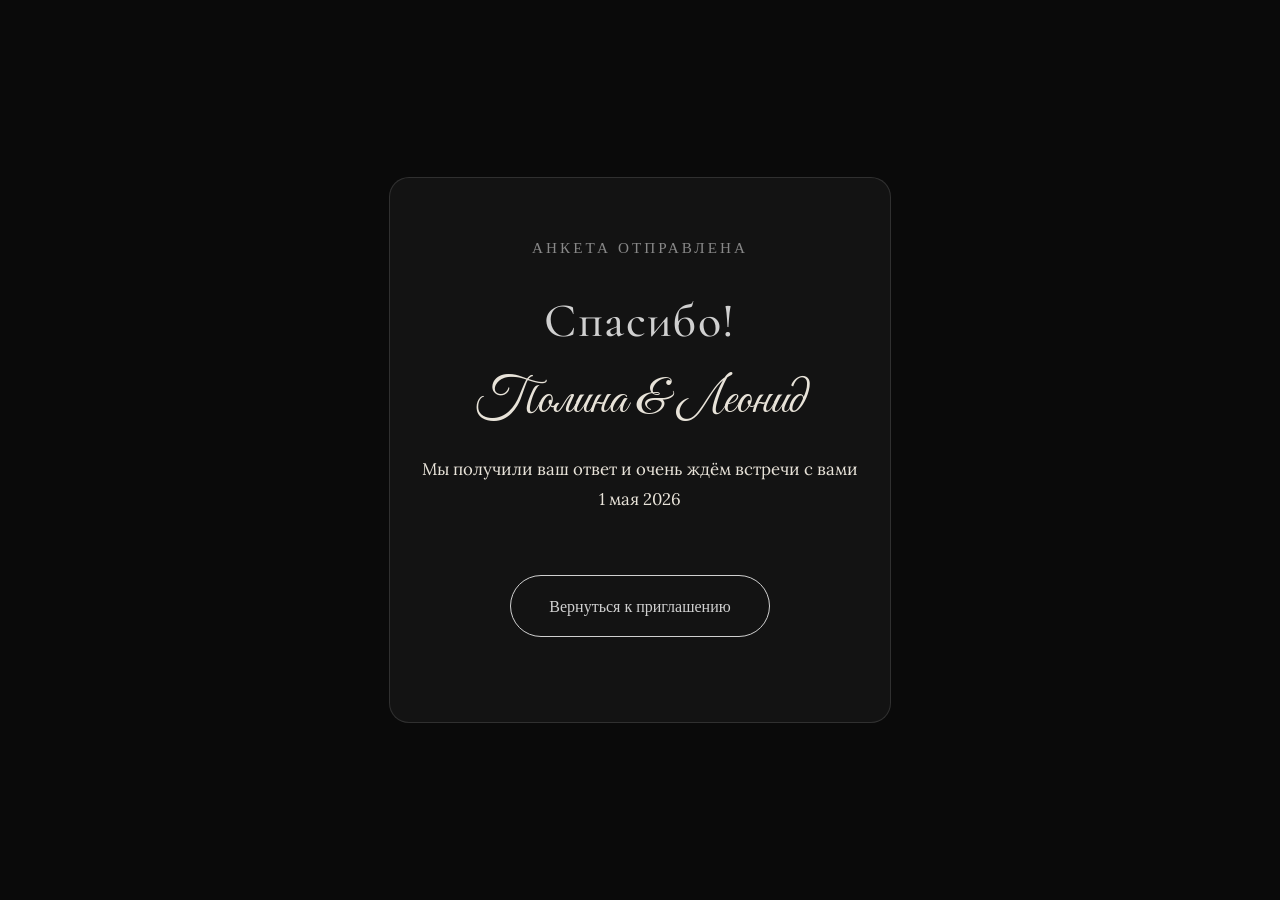
==== thanks.html @ 7b95aaba "Полировка приглашения: OG, thanks, оптимизация и UX Добавлены превью для мессенджеров, favicon, стра" ====
<!DOCTYPE html>
<html lang="ru">
<head>
  <meta charset="UTF-8" />
  <meta name="viewport" content="width=device-width, initial-scale=1.0"/>
  <title>Спасибо — Полина & Леонид</title>
  <meta name="robots" content="noindex" />
  <link rel="icon" href="favicon.svg" type="image/svg+xml" />
  <link rel="preconnect" href="https://fonts.googleapis.com">
  <link rel="preconnect" href="https://fonts.gstatic.com" crossorigin>
  <link href="https://fonts.googleapis.com/css2?family=Cormorant+Garamond:wght@500;600&family=Great+Vibes&family=Lora:wght@400;500&display=swap" rel="stylesheet">
  <link rel="stylesheet" href="styles.css">
</head>
<body class="thanks-page">
  <main class="thanks-card">
    <p class="thanks-eyebrow">Анкета отправлена</p>
    <h1 class="thanks-title">Спасибо!</h1>
    <p class="thanks-names">Полина & Леонид</p>
    <p class="thanks-text">Мы получили ваш ответ и очень ждём встречи с вами<br>1 мая 2026</p>
    <a href="index.html" class="btn">Вернуться к приглашению</a>
  </main>
</body>
</html>
---- styles.css ----
:root {
  --bg: #0a0a0a;
  --text: #f5f0e6;
  --accent: #d0d0d0;
  --light: #e8e3d9;
  --overlay: rgba(10, 10, 10, 0.45);
}

* {
  margin: 0;
  padding: 0;
  box-sizing: border-box;
}

body {
  background: var(--bg);
  color: var(--text);
  font-family: 'Lora', serif;
  line-height: 1.82;
  text-align: center;
  overflow-x: hidden;
  margin: 0;
  padding: 0;
}

body.cover-locked {
  overflow: hidden;
  height: 100vh;
}

/* ── Обложка (первый экран) ── */
.cover {
  position: fixed;
  inset: 0;
  z-index: 100;
  display: flex;
  align-items: center;
  justify-content: center;
  background: var(--bg);
  transition: opacity 1.2s ease, transform 1.2s ease;
}

.cover.hidden {
  opacity: 0;
  transform: translateY(-30px);
  pointer-events: none;
}

.cover-image {
  position: absolute;
  inset: 0;
  width: 100%;
  height: 100%;
  object-fit: cover;
  object-position: center;
}

.cover-overlay {
  position: absolute;
  inset: 0;
  background: var(--overlay);
}

.cover-content {
  position: relative;
  z-index: 2;
  text-align: center;
  padding: 2rem;
  max-width: 90%;
}

.cover-title {
  font-family: 'Cormorant Garamond', serif;
  font-size: 3.2rem;
  color: var(--accent);
  margin-bottom: 0.8rem;
  letter-spacing: 2px;
}

.cover-names {
  font-family: 'Great Vibes', cursive;
  font-size: 6rem;
  color: var(--light);
  margin: 0.5rem 0 1rem;
  line-height: 1;
}

.cover-date {
  font-family: 'Playfair Display', serif;
  font-size: 2.4rem;
  color: var(--accent);
  letter-spacing: 2px;
}

.open-btn {
  margin-top: 3.5rem;
  padding: 1.2rem 3.5rem;
  font-size: 1.3rem;
  font-family: 'Playfair Display', serif;
  color: var(--accent);
  background: transparent;
  border: 2px solid var(--accent);
  border-radius: 60px;
  cursor: pointer;
  transition: all 0.5s ease;
}

.open-btn:hover {
  background: var(--accent);
  color: #111;
  transform: scale(1.08);
}

/* ── Основной контент ── */
.main-content {
  opacity: 0;
  transform: translateY(40px);
  transition: opacity 1.4s ease 0.4s, transform 1.4s ease 0.4s;
}

.main-content.visible {
  opacity: 1;
  transform: translateY(0);
}

.container {
  max-width: 780px;
  margin: 0 auto;
  padding: 5rem 1.5rem;
}

h1, h2 {
  font-family: 'Cormorant Garamond', serif;
  font-weight: 500;
  color: var(--accent);
  letter-spacing: 1.4px;
}

h1 { font-size: 3.6rem; margin-bottom: 0.7rem; }

.names,
.quote {
  font-family: 'Great Vibes', cursive;
}

.names {
  font-size: 5.4rem;
  font-weight: 400;
  color: var(--light);
  letter-spacing: 1.8px;
  margin: 0.8rem 0 1.4rem;
  line-height: 1.05;
}

.date-big {
  font-family: 'Playfair Display', serif;
  font-size: 2.7rem;
  color: var(--accent);
  letter-spacing: 2.2px;
}

.quote {
  font-size: 2.35rem;
  color: var(--light);
  margin: 7.5rem 0;
  line-height: 1.45;
  padding: 0 1rem;
}

section {
  margin: 7.5rem 0;
  opacity: 0;
  transform: translateY(35px);
  transition: all 1.3s ease-out;
}

section.visible {
  opacity: 1;
  transform: translateY(0);
}

/* Пара в круге */
.couple-avatar {
  width: 210px;
  height: 210px;
  margin: 4.5rem auto 6.5rem;
  border-radius: 50%;
  overflow: hidden;
  border: 2px solid var(--accent);
  box-shadow: 0 10px 35px rgba(0,0,0,0.65);
  opacity: 0;
  transform: scale(0.9);
  transition: all 1.3s ease;
}

.couple-avatar.visible {
  opacity: 1;
  transform: scale(1);
}

.couple-avatar img {
  width: 100%;
  height: 100%;
  object-fit: cover;
}

/* Адрес и фото места */
.address {
  font-size: 1.32rem;
  margin: 2.2rem 0;
  color: var(--light);
}

.place-photo {
  width: 100%;
  max-height: 460px;
  object-fit: cover;
  border-radius: 14px;
  box-shadow: 0 10px 35px rgba(0,0,0,0.6);
  margin: 2.8rem 0;
}

/* Кнопки */
.btn {
  display: inline-block;
  color: var(--accent);
  border: 1px solid var(--accent);
  padding: 0.95rem 2.4rem;
  border-radius: 50px;
  text-decoration: none;
  margin: 1.8rem 0.6rem;
  transition: all 0.4s ease;
  font-family: 'Playfair Display', serif;
  font-weight: 500;
  cursor: pointer;
}

.btn:hover {
  background: var(--accent);
  color: #111;
  transform: translateY(-2px);
}

/* Программа дня */
.program .timeline {
  max-width: 560px;
  margin: 3.2rem auto;
}

.event {
  display: flex;
  align-items: center;
  gap: 1.6rem;
  margin: 2.4rem 0;
  text-align: left;
}

.event-icon {
  width: 56px;
  height: 56px;
  flex-shrink: 0;
  opacity: 0.92;
}

.event p {
  margin: 0;
  font-size: 1.3rem;
}

.event strong {
  color: var(--light);
}

/* Галерея */
.gallery .photos {
  display: grid;
  grid-template-columns: repeat(auto-fit, minmax(250px, 1fr));
  gap: 2rem;
  margin-top: 3.5rem;
}

.photos img {
  width: 100%;
  border-radius: 12px;
  box-shadow: 0 8px 30px rgba(0,0,0,0.6);
  transition: transform 0.4s ease;
}

.photos img:hover {
  transform: scale(1.035);
}

/* Дресс-код */
.dresscode {
  background: rgba(30,30,30,0.52);
  padding: 3.8rem 2.3rem;
  border-radius: 18px;
  border: 1px solid rgba(208,208,208,0.14);
}

.dresscode-toggle {
  margin-top: 2.2rem;
  text-align: center;
}

.toggle-btn {
  background: transparent;
  color: var(--accent);
  border: 1px solid var(--accent);
  padding: 0.9rem 2.4rem;
  border-radius: 50px;
  font-size: 1.08rem;
  cursor: pointer;
  transition: all 0.35s;
}

.toggle-btn:hover {
  background: var(--accent);
  color: #111;
}

.dresscode-photo-wrapper {
  max-height: 0;
  overflow: hidden;
  transition: max-height 0.7s ease, margin 0.7s ease;
  margin: 0;
}

.dresscode-photo-wrapper.active {
  max-height: 900px;
  margin: 2.8rem 0 1.5rem;
}

.dresscode-photo {
  width: 100%;
  border-radius: 12px;
  box-shadow: 0 10px 35px rgba(0,0,0,0.65);
}

/* Таймер */
.countdown-timer {
  display: flex;
  justify-content: center;
  gap: 2.2rem;
  flex-wrap: wrap;
  font-family: 'Playfair Display', serif;
  color: var(--accent);
}

.time-block {
  display: flex;
  flex-direction: column;
  align-items: center;
}

.time-block span {
  font-size: 4.6rem;
  font-weight: 600;
  line-height: 1;
}

.time-block .label {
  font-size: 1.05rem;
  color: var(--light);
  margin-top: 0.5rem;
  letter-spacing: 0.8px;
}

/* Анкета */
.guest-form-section {
  background: rgba(30,30,30,0.52);
  padding: 4rem 2.5rem;
  border-radius: 20px;
  border: 1px solid rgba(208,208,208,0.15);
  margin: 8rem 0;
}

.guest-form-section h2 {
  margin-bottom: 1.6rem;
}

.form-group {
  margin-bottom: 2rem;
  text-align: left;
}

.form-group label,
.form-label-block {
  display: block;
  margin-bottom: 0.7rem;
  font-size: 1.12rem;
  color: var(--light);
}

.form-honeypot {
  position: absolute;
  left: -9999px;
  width: 1px;
  height: 1px;
  opacity: 0;
  pointer-events: none;
}

.form-group input[type="text"],
.form-group textarea {
  width: 100%;
  padding: 0.85rem 1.2rem;
  border: 1px solid rgba(208,208,208,0.3);
  border-radius: 10px;
  background: rgba(20,20,20,0.7);
  color: var(--text);
  font-family: 'Lora', serif;
  font-size: 1.05rem;
}

.form-group textarea {
  resize: vertical;
  min-height: 90px;
}

.radio-group {
  display: flex;
  flex-direction: column;
  gap: 0.8rem;
}

.radio-group label {
  display: flex;
  align-items: center;
  gap: 0.7rem;
  font-size: 1.08rem;
  cursor: pointer;
}

.radio-group input[type="radio"] {
  width: 17px;
  height: 17px;
  accent-color: var(--accent);
}

.submit-btn {
  display: block;
  margin: 2.2rem auto 1rem;
  background: transparent;
  color: var(--accent);
  border: 1px solid var(--accent);
  padding: 1rem 2.8rem;
  border-radius: 50px;
  font-size: 1.12rem;
  cursor: pointer;
  transition: all 0.4s;
}

.submit-btn:hover {
  background: var(--accent);
  color: #111;
}

.form-note {
  font-size: 0.94rem;
  color: #888;
  margin-top: 1.4rem;
  text-align: center;
}

/* Футер и разделители */
footer {
  padding: 5.5rem 1.5rem 3.5rem;
  color: #888;
  font-size: 0.98rem;
}

section:not(.final)::after {
  content: '';
  display: block;
  width: 70px;
  height: 1px;
  background: var(--accent);
  opacity: 0.22;
  margin: 5.5rem auto 0;
}

/* Медиа-запросы */
@media (max-width: 640px) {
  .cover-names { font-size: 4.5rem; }
  .cover-title { font-size: 2.6rem; }
  .cover-date { font-size: 2rem; }
  .open-btn { padding: 1rem 2.5rem; font-size: 1.1rem; }
  .names { font-size: 4.2rem; letter-spacing: 1.2px; }
  h1 { font-size: 2.9rem; }
  .date-big { font-size: 2.2rem; }
  .quote { font-size: 1.95rem; }
  .time-block span { font-size: 3.3rem; }
  .countdown-timer { gap: 1.4rem; }
}
/* Дресс-код — две фотки */
.dresscode-photos-wrapper {
  max-height: 0;
  overflow: hidden;
  transition: max-height 0.8s ease, margin 0.8s ease;
  margin: 0;
  display: flex;
  flex-direction: column;
  gap: 1.5rem;
  padding: 0 1rem;
}

.dresscode-photos-wrapper.active {
  max-height: 1200px; /* под две фотки, можно увеличить если фотки большие */
  margin: 2.5rem 0 1rem;
}

.dresscode-photo-item {
  text-align: center;
}

.dresscode-photo {
  width: 100%;
  max-width: 500px; /* чтобы не растягивались слишком сильно */
  border-radius: 12px;
  box-shadow: 0 10px 35px rgba(0,0,0,0.65);
  display: block;
  margin: 0 auto;
}
/* Улучшенная центровка на мобильных */
.container {
  max-width: 780px;
  margin: 0 auto;
  padding: 5rem 1rem; /* уменьшаем боковые отступы на всех экранах */
  width: 100%; /* явно на всю ширину */
}

/* Hero и обложка — центрируем идеально */
.hero,
.cover {
  display: flex;
  align-items: center;
  justify-content: center;
  text-align: center;
}

.hero-content,
.cover-content {
  width: 100%;
  max-width: 90%; /* не даём вылезать за экран */
  padding: 0 1rem;
}

/* На телефонах уменьшаем большие отступы и шрифты */
@media (max-width: 640px) {
  .container {
    padding: 3rem 1rem; /* меньше боковых отступов */
  }

  .hero,
  .cover {
    padding: 0 0.5rem;
  }

  .cover-names {
    font-size: 4.5rem; /* меньше, чтобы не вылезало */
  }

  h1 {
    font-size: 2.8rem;
  }

  .date-big,
  .cover-date {
    font-size: 2rem;
  }

  section {
    margin: 5rem 0; /* меньше вертикальных отступов */
  }

  .photos {
    gap: 1.5rem; /* меньше расстояния между фото */
  }

  .countdown-timer {
    gap: 1.2rem;
  }

  .time-block span {
    font-size: 3.2rem;
  }
}

.main-content {
  width: 100%;
  min-height: 100vh;
}

.main-content[hidden] {
  display: none;
}

/* Страница «Спасибо» */
.thanks-page {
  display: flex;
  align-items: center;
  justify-content: center;
  min-height: 100vh;
  padding: 2rem 1.25rem;
}

.thanks-card {
  max-width: 520px;
  padding: 3.5rem 2rem;
  background: rgba(30, 30, 30, 0.52);
  border: 1px solid rgba(208, 208, 208, 0.15);
  border-radius: 20px;
}

.thanks-eyebrow {
  font-family: 'Playfair Display', serif;
  font-size: 0.95rem;
  letter-spacing: 0.2em;
  text-transform: uppercase;
  color: #888;
  margin-bottom: 1rem;
}

.thanks-title {
  font-family: 'Cormorant Garamond', serif;
  font-size: 3rem;
  color: var(--accent);
  margin-bottom: 0.5rem;
}

.thanks-names {
  font-family: 'Great Vibes', cursive;
  font-size: 3.2rem;
  color: var(--light);
  margin: 0.5rem 0 1.5rem;
  line-height: 1.1;
}

.thanks-text {
  color: var(--light);
  margin-bottom: 2rem;
  font-size: 1.05rem;
}
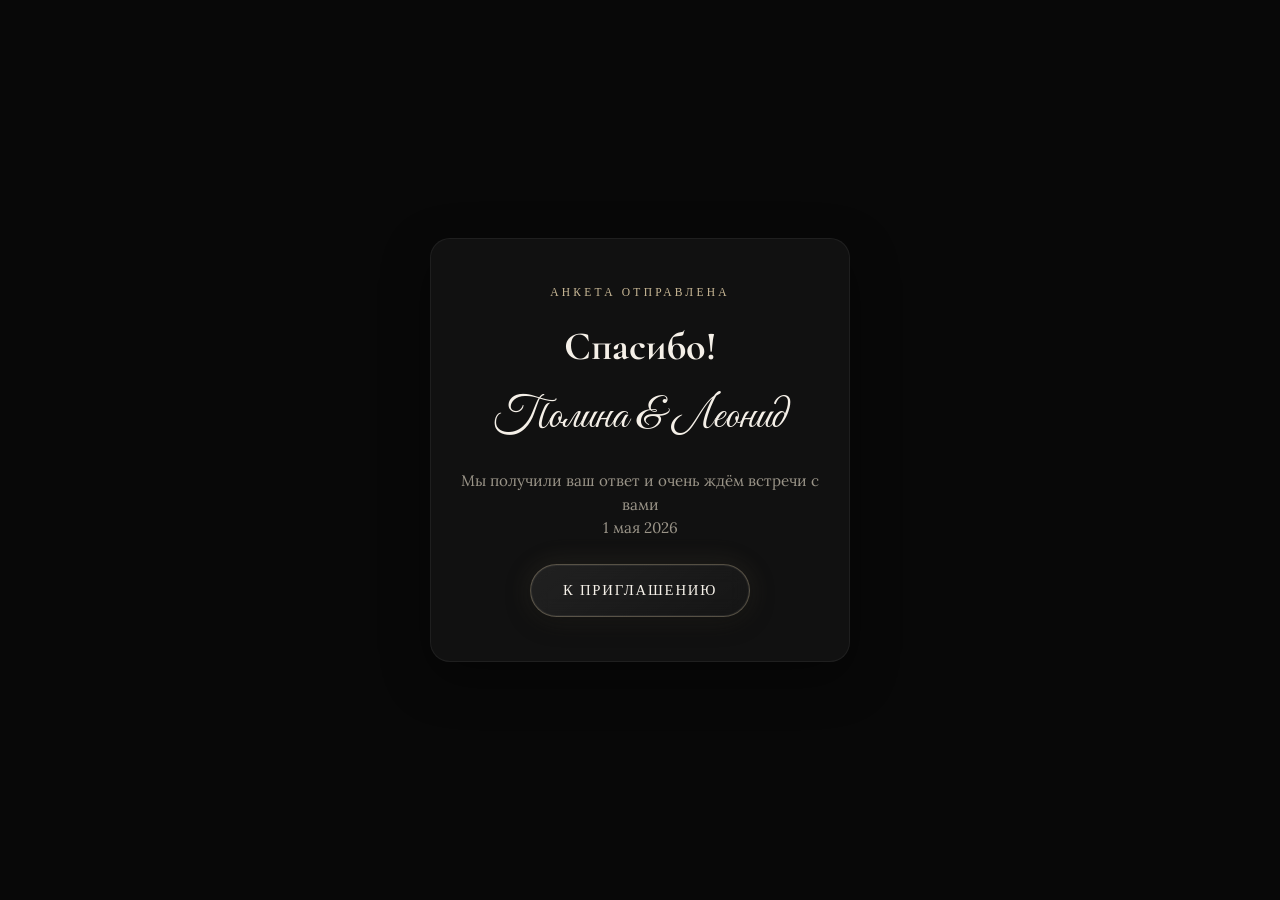
==== commit 94d1a72f: "Премиум-редизайн: программа, кнопки, короче тексты Монохромные иконки вместо цветных колец, карточки" ====
--- a/thanks.html
+++ b/thanks.html
@@ -17,7 +17,7 @@
     <h1 class="thanks-title">Спасибо!</h1>
     <p class="thanks-names">Полина & Леонид</p>
     <p class="thanks-text">Мы получили ваш ответ и очень ждём встречи с вами<br>1 мая 2026</p>
-    <a href="index.html" class="btn">Вернуться к приглашению</a>
+    <a href="index.html" class="btn btn-glow">К приглашению</a>
   </main>
 </body>
 </html>
--- a/styles.css
+++ b/styles.css
@@ -1,9 +1,15 @@
 :root {
-  --bg: #0a0a0a;
-  --text: #f5f0e6;
-  --accent: #d0d0d0;
-  --light: #e8e3d9;
-  --overlay: rgba(10, 10, 10, 0.45);
+  --bg: #080808;
+  --bg-elevated: rgba(22, 22, 22, 0.72);
+  --text: #f0ebe3;
+  --muted: #9a9488;
+  --accent: #d8d2c8;
+  --light: #f5f0e8;
+  --gold: #c9b896;
+  --gold-dim: rgba(201, 184, 150, 0.35);
+  --overlay: rgba(8, 8, 8, 0.52);
+  --radius: 20px;
+  --radius-pill: 999px;
 }
 
 * {
@@ -16,11 +22,11 @@
   background: var(--bg);
   color: var(--text);
   font-family: 'Lora', serif;
-  line-height: 1.82;
+  font-size: 1rem;
+  line-height: 1.6;
   text-align: center;
   overflow-x: hidden;
-  margin: 0;
-  padding: 0;
+  -webkit-font-smoothing: antialiased;
 }
 
 body.cover-locked {
@@ -28,7 +34,100 @@
   height: 100vh;
 }
 
-/* ── Обложка (первый экран) ── */
+/* ── Типографика ── */
+.section-eyebrow {
+  font-family: 'Playfair Display', serif;
+  font-size: 0.72rem;
+  font-weight: 500;
+  letter-spacing: 0.28em;
+  text-transform: uppercase;
+  color: var(--gold);
+  margin-bottom: 0.65rem;
+}
+
+h2 {
+  font-family: 'Cormorant Garamond', serif;
+  font-weight: 500;
+  font-size: clamp(2rem, 5vw, 2.75rem);
+  color: var(--light);
+  letter-spacing: 0.06em;
+  margin-bottom: 0.85rem;
+}
+
+.lead {
+  font-size: 0.98rem;
+  color: var(--muted);
+  max-width: 26rem;
+  margin: 0 auto 1.25rem;
+  line-height: 1.55;
+}
+
+.lead strong {
+  color: var(--light);
+  font-weight: 500;
+}
+
+/* ── Кнопки ── */
+.btn {
+  display: inline-flex;
+  align-items: center;
+  justify-content: center;
+  gap: 0.4rem;
+  padding: 0.85rem 2rem;
+  border-radius: var(--radius-pill);
+  font-family: 'Playfair Display', serif;
+  font-size: 0.92rem;
+  font-weight: 500;
+  letter-spacing: 0.12em;
+  text-transform: uppercase;
+  text-decoration: none;
+  cursor: pointer;
+  border: 1px solid transparent;
+  transition:
+    transform 0.35s ease,
+    box-shadow 0.35s ease,
+    border-color 0.35s ease,
+    background 0.35s ease,
+    color 0.35s ease;
+}
+
+.btn-glow {
+  color: var(--light);
+  background: linear-gradient(145deg, rgba(255, 255, 255, 0.07), rgba(255, 255, 255, 0.02));
+  border-color: var(--gold-dim);
+  box-shadow:
+    0 0 0 1px rgba(255, 255, 255, 0.06) inset,
+    0 4px 24px rgba(0, 0, 0, 0.45),
+    0 0 28px rgba(201, 184, 150, 0.14);
+  backdrop-filter: blur(10px);
+}
+
+.btn-glow:hover,
+.btn-glow:focus-visible {
+  transform: translateY(-2px);
+  border-color: rgba(201, 184, 150, 0.55);
+  color: #fff;
+  box-shadow:
+    0 0 0 1px rgba(201, 184, 150, 0.25) inset,
+    0 8px 32px rgba(0, 0, 0, 0.5),
+    0 0 48px rgba(201, 184, 150, 0.28);
+  background: linear-gradient(145deg, rgba(201, 184, 150, 0.14), rgba(255, 255, 255, 0.04));
+}
+
+.btn-soft {
+  color: var(--accent);
+  background: transparent;
+  border-color: rgba(216, 210, 200, 0.22);
+}
+
+.btn-soft:hover,
+.btn-soft:focus-visible {
+  border-color: var(--gold-dim);
+  color: var(--light);
+  background: rgba(255, 255, 255, 0.04);
+}
+
+/* ── Обложка ── */
 .cover {
   position: fixed;
   inset: 0;
@@ -37,12 +136,12 @@
   align-items: center;
   justify-content: center;
   background: var(--bg);
-  transition: opacity 1.2s ease, transform 1.2s ease;
+  transition: opacity 1.1s ease, transform 1.1s ease;
 }
 
 .cover.hidden {
   opacity: 0;
-  transform: translateY(-30px);
+  transform: translateY(-24px);
   pointer-events: none;
 }
 
@@ -58,64 +157,59 @@
 .cover-overlay {
   position: absolute;
   inset: 0;
-  background: var(--overlay);
+  background: linear-gradient(
+    180deg,
+    rgba(8, 8, 8, 0.35) 0%,
+    var(--overlay) 55%,
+    rgba(8, 8, 8, 0.75) 100%
+  );
 }
 
 .cover-content {
   position: relative;
   z-index: 2;
-  text-align: center;
-  padding: 2rem;
-  max-width: 90%;
+  padding: 2rem 1.25rem;
+  max-width: 92%;
+}
+
+.cover-eyebrow {
+  font-family: 'Playfair Display', serif;
+  font-size: 0.75rem;
+  letter-spacing: 0.35em;
+  text-transform: uppercase;
+  color: var(--gold);
+  margin-bottom: 1rem;
 }
 
 .cover-title {
   font-family: 'Cormorant Garamond', serif;
-  font-size: 3.2rem;
-  color: var(--accent);
-  margin-bottom: 0.8rem;
-  letter-spacing: 2px;
+  font-size: clamp(2.2rem, 6vw, 3rem);
+  font-weight: 500;
+  color: var(--light);
+  letter-spacing: 0.2em;
+  text-transform: uppercase;
+  margin-bottom: 0.35rem;
 }
 
 .cover-names {
   font-family: 'Great Vibes', cursive;
-  font-size: 6rem;
-  color: var(--light);
-  margin: 0.5rem 0 1rem;
+  font-size: clamp(3.8rem, 14vw, 5.5rem);
+  color: var(--light);
   line-height: 1;
-}
-
-.cover-date {
-  font-family: 'Playfair Display', serif;
-  font-size: 2.4rem;
-  color: var(--accent);
-  letter-spacing: 2px;
+  margin-bottom: 2.5rem;
+  text-shadow: 0 8px 40px rgba(0, 0, 0, 0.5);
 }
 
 .open-btn {
-  margin-top: 3.5rem;
-  padding: 1.2rem 3.5rem;
-  font-size: 1.3rem;
-  font-family: 'Playfair Display', serif;
-  color: var(--accent);
-  background: transparent;
-  border: 2px solid var(--accent);
-  border-radius: 60px;
-  cursor: pointer;
-  transition: all 0.5s ease;
-}
-
-.open-btn:hover {
-  background: var(--accent);
-  color: #111;
-  transform: scale(1.08);
-}
-
-/* ── Основной контент ── */
+  margin-top: 0.5rem;
+  min-width: 200px;
+}
+
+/* ── Контент ── */
 .main-content {
   opacity: 0;
-  transform: translateY(40px);
-  transition: opacity 1.4s ease 0.4s, transform 1.4s ease 0.4s;
+  transform: translateY(28px);
+  transition: opacity 1.2s ease 0.35s, transform 1.2s ease 0.35s;
 }
 
 .main-content.visible {
@@ -123,55 +217,22 @@
   transform: translateY(0);
 }
 
+.main-content[hidden] {
+  display: none;
+}
+
 .container {
-  max-width: 780px;
+  max-width: 640px;
   margin: 0 auto;
-  padding: 5rem 1.5rem;
-}
-
-h1, h2 {
-  font-family: 'Cormorant Garamond', serif;
-  font-weight: 500;
-  color: var(--accent);
-  letter-spacing: 1.4px;
-}
-
-h1 { font-size: 3.6rem; margin-bottom: 0.7rem; }
-
-.names,
-.quote {
-  font-family: 'Great Vibes', cursive;
-}
-
-.names {
-  font-size: 5.4rem;
-  font-weight: 400;
-  color: var(--light);
-  letter-spacing: 1.8px;
-  margin: 0.8rem 0 1.4rem;
-  line-height: 1.05;
-}
-
-.date-big {
-  font-family: 'Playfair Display', serif;
-  font-size: 2.7rem;
-  color: var(--accent);
-  letter-spacing: 2.2px;
-}
-
-.quote {
-  font-size: 2.35rem;
-  color: var(--light);
-  margin: 7.5rem 0;
-  line-height: 1.45;
-  padding: 0 1rem;
+  padding: 3.5rem 1.25rem 4rem;
+  width: 100%;
 }
 
 section {
-  margin: 7.5rem 0;
+  margin: 3.75rem 0;
   opacity: 0;
-  transform: translateY(35px);
-  transition: all 1.3s ease-out;
+  transform: translateY(24px);
+  transition: opacity 0.9s ease, transform 0.9s ease;
 }
 
 section.visible {
@@ -179,18 +240,47 @@
   transform: translateY(0);
 }
 
-/* Пара в круге */
+section:not(.final)::after {
+  content: '';
+  display: block;
+  width: 48px;
+  height: 1px;
+  margin: 3.25rem auto 0;
+  background: linear-gradient(90deg, transparent, var(--gold-dim), transparent);
+}
+
+.final::after {
+  display: none;
+}
+
+/* Панели */
+.panel {
+  padding: 2rem 1.35rem;
+  border-radius: var(--radius);
+  background: var(--bg-elevated);
+  border: 1px solid rgba(255, 255, 255, 0.06);
+  box-shadow: 0 16px 48px rgba(0, 0, 0, 0.35);
+  backdrop-filter: blur(12px);
+}
+
+.panel.compact {
+  padding: 1.75rem 1.35rem;
+}
+
+/* Аватар */
 .couple-avatar {
-  width: 210px;
-  height: 210px;
-  margin: 4.5rem auto 6.5rem;
+  width: 168px;
+  height: 168px;
+  margin: 0 auto 2.5rem;
   border-radius: 50%;
   overflow: hidden;
-  border: 2px solid var(--accent);
-  box-shadow: 0 10px 35px rgba(0,0,0,0.65);
+  border: 1px solid var(--gold-dim);
+  box-shadow:
+    0 0 0 4px rgba(8, 8, 8, 0.8),
+    0 0 40px rgba(201, 184, 150, 0.15);
   opacity: 0;
-  transform: scale(0.9);
-  transition: all 1.3s ease;
+  transform: scale(0.92);
+  transition: all 1s ease;
 }
 
 .couple-avatar.visible {
@@ -204,199 +294,237 @@
   object-fit: cover;
 }
 
-/* Адрес и фото места */
+.intro {
+  margin-top: 0.5rem;
+}
+
+/* Локация */
 .address {
-  font-size: 1.32rem;
-  margin: 2.2rem 0;
-  color: var(--light);
+  font-size: 0.95rem;
+  color: var(--muted);
+  margin-bottom: 1.25rem;
+  line-height: 1.65;
 }
 
 .place-photo {
   width: 100%;
-  max-height: 460px;
+  max-height: 320px;
   object-fit: cover;
   border-radius: 14px;
-  box-shadow: 0 10px 35px rgba(0,0,0,0.6);
-  margin: 2.8rem 0;
-}
-
-/* Кнопки */
-.btn {
-  display: inline-block;
-  color: var(--accent);
-  border: 1px solid var(--accent);
-  padding: 0.95rem 2.4rem;
-  border-radius: 50px;
-  text-decoration: none;
-  margin: 1.8rem 0.6rem;
-  transition: all 0.4s ease;
+  margin: 0.5rem 0 1.35rem;
+  border: 1px solid rgba(255, 255, 255, 0.06);
+}
+
+/* Программа */
+.program .timeline {
+  display: flex;
+  flex-direction: column;
+  gap: 0.75rem;
+  margin-top: 1.25rem;
+}
+
+.event-card {
+  display: flex;
+  align-items: center;
+  gap: 1rem;
+  padding: 1rem 1.1rem;
+  text-align: left;
+  border-radius: 14px;
+  background: rgba(255, 255, 255, 0.03);
+  border: 1px solid rgba(255, 255, 255, 0.05);
+  transition: border-color 0.3s ease, box-shadow 0.3s ease;
+}
+
+.event-card:hover {
+  border-color: var(--gold-dim);
+  box-shadow: 0 0 24px rgba(201, 184, 150, 0.08);
+}
+
+.event-icon-wrap {
+  flex-shrink: 0;
+  width: 52px;
+  height: 52px;
+  display: flex;
+  align-items: center;
+  justify-content: center;
+  border-radius: 50%;
+  background: rgba(255, 255, 255, 0.04);
+  border: 1px solid rgba(201, 184, 150, 0.2);
+  box-shadow: 0 0 20px rgba(201, 184, 150, 0.08);
+}
+
+.event-icon {
+  width: 28px;
+  height: 28px;
+  opacity: 0.95;
+}
+
+.event-body {
+  display: flex;
+  flex-direction: column;
+  gap: 0.15rem;
+}
+
+.event-time {
   font-family: 'Playfair Display', serif;
-  font-weight: 500;
-  cursor: pointer;
-}
-
-.btn:hover {
-  background: var(--accent);
-  color: #111;
-  transform: translateY(-2px);
-}
-
-/* Программа дня */
-.program .timeline {
-  max-width: 560px;
-  margin: 3.2rem auto;
-}
-
-.event {
-  display: flex;
-  align-items: center;
-  gap: 1.6rem;
-  margin: 2.4rem 0;
-  text-align: left;
-}
-
-.event-icon {
-  width: 56px;
-  height: 56px;
-  flex-shrink: 0;
-  opacity: 0.92;
-}
-
-.event p {
-  margin: 0;
-  font-size: 1.3rem;
-}
-
-.event strong {
-  color: var(--light);
+  font-size: 0.78rem;
+  letter-spacing: 0.2em;
+  text-transform: uppercase;
+  color: var(--gold);
+}
+
+.event-name {
+  font-family: 'Cormorant Garamond', serif;
+  font-size: 1.35rem;
+  color: var(--light);
+  letter-spacing: 0.04em;
 }
 
 /* Галерея */
 .gallery .photos {
   display: grid;
-  grid-template-columns: repeat(auto-fit, minmax(250px, 1fr));
-  gap: 2rem;
-  margin-top: 3.5rem;
+  grid-template-columns: repeat(2, 1fr);
+  gap: 0.65rem;
+  margin-top: 1.25rem;
 }
 
 .photos img {
   width: 100%;
+  aspect-ratio: 3 / 4;
+  object-fit: cover;
   border-radius: 12px;
-  box-shadow: 0 8px 30px rgba(0,0,0,0.6);
-  transition: transform 0.4s ease;
+  border: 1px solid rgba(255, 255, 255, 0.06);
+  transition: transform 0.45s ease, box-shadow 0.45s ease;
 }
 
 .photos img:hover {
-  transform: scale(1.035);
+  transform: scale(1.02);
+  box-shadow: 0 12px 36px rgba(0, 0, 0, 0.45);
 }
 
 /* Дресс-код */
-.dresscode {
-  background: rgba(30,30,30,0.52);
-  padding: 3.8rem 2.3rem;
-  border-radius: 18px;
-  border: 1px solid rgba(208,208,208,0.14);
-}
-
-.dresscode-toggle {
-  margin-top: 2.2rem;
-  text-align: center;
-}
-
-.toggle-btn {
-  background: transparent;
-  color: var(--accent);
-  border: 1px solid var(--accent);
-  padding: 0.9rem 2.4rem;
-  border-radius: 50px;
-  font-size: 1.08rem;
-  cursor: pointer;
-  transition: all 0.35s;
-}
-
-.toggle-btn:hover {
-  background: var(--accent);
-  color: #111;
-}
-
-.dresscode-photo-wrapper {
+.dresscode .toggle-btn {
+  margin-top: 0.25rem;
+}
+
+.dresscode-photos-wrapper {
   max-height: 0;
   overflow: hidden;
-  transition: max-height 0.7s ease, margin 0.7s ease;
+  display: flex;
+  flex-direction: column;
+  gap: 0.75rem;
+  transition: max-height 0.65s ease, margin 0.65s ease, opacity 0.5s ease;
+  opacity: 0;
   margin: 0;
 }
 
-.dresscode-photo-wrapper.active {
+.dresscode-photos-wrapper.active {
   max-height: 900px;
-  margin: 2.8rem 0 1.5rem;
+  margin-top: 1.25rem;
+  opacity: 1;
 }
 
 .dresscode-photo {
   width: 100%;
+  max-width: 360px;
+  margin: 0 auto;
   border-radius: 12px;
-  box-shadow: 0 10px 35px rgba(0,0,0,0.65);
+  border: 1px solid rgba(255, 255, 255, 0.06);
+}
+
+/* Цитата */
+.quote {
+  padding: 2rem 1rem;
+  margin: 3rem 0;
+}
+
+.quote p {
+  font-family: 'Cormorant Garamond', serif;
+  font-size: clamp(1.5rem, 4vw, 1.85rem);
+  font-style: italic;
+  color: var(--light);
+  line-height: 1.45;
+}
+
+.quote-author {
+  display: block;
+  margin-top: 0.75rem;
+  font-size: 0.8rem;
+  letter-spacing: 0.15em;
+  text-transform: uppercase;
+  color: var(--muted);
 }
 
 /* Таймер */
-.countdown-timer {
+.countdown-panel .countdown-timer {
   display: flex;
   justify-content: center;
-  gap: 2.2rem;
+  gap: 1rem;
   flex-wrap: wrap;
+  margin-top: 0.5rem;
+}
+
+.time-block {
+  min-width: 4.2rem;
+  padding: 0.85rem 0.5rem;
+  border-radius: 12px;
+  background: rgba(255, 255, 255, 0.03);
+  border: 1px solid rgba(255, 255, 255, 0.06);
+}
+
+.time-block span:first-child {
+  display: block;
   font-family: 'Playfair Display', serif;
-  color: var(--accent);
-}
-
-.time-block {
-  display: flex;
-  flex-direction: column;
-  align-items: center;
-}
-
-.time-block span {
-  font-size: 4.6rem;
-  font-weight: 600;
+  font-size: clamp(2rem, 6vw, 2.75rem);
+  font-weight: 500;
+  color: var(--light);
   line-height: 1;
 }
 
 .time-block .label {
-  font-size: 1.05rem;
-  color: var(--light);
-  margin-top: 0.5rem;
-  letter-spacing: 0.8px;
-}
-
-/* Анкета */
+  display: block;
+  margin-top: 0.35rem;
+  font-size: 0.65rem;
+  letter-spacing: 0.18em;
+  text-transform: uppercase;
+  color: var(--muted);
+}
+
+/* Форма */
 .guest-form-section {
-  background: rgba(30,30,30,0.52);
-  padding: 4rem 2.5rem;
-  border-radius: 20px;
-  border: 1px solid rgba(208,208,208,0.15);
-  margin: 8rem 0;
-}
-
-.guest-form-section h2 {
-  margin-bottom: 1.6rem;
+  text-align: left;
+}
+
+.guest-form {
+  margin-top: 1.5rem;
 }
 
 .form-group {
-  margin-bottom: 2rem;
-  text-align: left;
+  margin-bottom: 1.35rem;
 }
 
 .form-group label,
 .form-label-block {
   display: block;
-  margin-bottom: 0.7rem;
-  font-size: 1.12rem;
-  color: var(--light);
+  margin-bottom: 0.45rem;
+  font-family: 'Playfair Display', serif;
+  font-size: 0.72rem;
+  letter-spacing: 0.18em;
+  text-transform: uppercase;
+  color: var(--muted);
+}
+
+.optional {
+  text-transform: none;
+  letter-spacing: 0;
+  font-family: 'Lora', serif;
+  font-size: 0.85rem;
+  color: #6e6a62;
 }
 
 .form-honeypot {
   position: absolute;
   left: -9999px;
-  width: 1px;
-  height: 1px;
   opacity: 0;
   pointer-events: none;
 }
@@ -404,199 +532,93 @@
 .form-group input[type="text"],
 .form-group textarea {
   width: 100%;
-  padding: 0.85rem 1.2rem;
-  border: 1px solid rgba(208,208,208,0.3);
-  border-radius: 10px;
-  background: rgba(20,20,20,0.7);
-  color: var(--text);
+  padding: 0.75rem 1rem;
+  border-radius: 12px;
+  border: 1px solid rgba(255, 255, 255, 0.08);
+  background: rgba(0, 0, 0, 0.35);
+  color: var(--light);
   font-family: 'Lora', serif;
-  font-size: 1.05rem;
+  font-size: 0.95rem;
+  transition: border-color 0.25s ease, box-shadow 0.25s ease;
+}
+
+.form-group input:focus,
+.form-group textarea:focus {
+  outline: none;
+  border-color: var(--gold-dim);
+  box-shadow: 0 0 0 3px rgba(201, 184, 150, 0.12);
 }
 
 .form-group textarea {
   resize: vertical;
-  min-height: 90px;
+  min-height: 72px;
 }
 
 .radio-group {
   display: flex;
-  flex-direction: column;
-  gap: 0.8rem;
-}
-
-.radio-group label {
-  display: flex;
-  align-items: center;
-  gap: 0.7rem;
-  font-size: 1.08rem;
+  flex-wrap: wrap;
+  gap: 0.5rem;
+}
+
+.radio-pill {
+  display: inline-flex;
   cursor: pointer;
 }
 
-.radio-group input[type="radio"] {
-  width: 17px;
-  height: 17px;
-  accent-color: var(--accent);
+.radio-pill input {
+  position: absolute;
+  opacity: 0;
+  pointer-events: none;
+}
+
+.radio-pill span {
+  display: block;
+  padding: 0.55rem 1rem;
+  border-radius: var(--radius-pill);
+  font-size: 0.88rem;
+  color: var(--muted);
+  border: 1px solid rgba(255, 255, 255, 0.08);
+  background: rgba(0, 0, 0, 0.25);
+  transition: all 0.25s ease;
+}
+
+.radio-pill input:checked + span {
+  color: var(--light);
+  border-color: var(--gold-dim);
+  background: rgba(201, 184, 150, 0.12);
+  box-shadow: 0 0 20px rgba(201, 184, 150, 0.15);
+}
+
+.radio-pill:hover span {
+  border-color: rgba(201, 184, 150, 0.3);
 }
 
 .submit-btn {
-  display: block;
-  margin: 2.2rem auto 1rem;
-  background: transparent;
-  color: var(--accent);
-  border: 1px solid var(--accent);
-  padding: 1rem 2.8rem;
-  border-radius: 50px;
-  font-size: 1.12rem;
-  cursor: pointer;
-  transition: all 0.4s;
-}
-
-.submit-btn:hover {
-  background: var(--accent);
-  color: #111;
-}
-
-.form-note {
-  font-size: 0.94rem;
-  color: #888;
-  margin-top: 1.4rem;
-  text-align: center;
-}
-
-/* Футер и разделители */
-footer {
-  padding: 5.5rem 1.5rem 3.5rem;
-  color: #888;
-  font-size: 0.98rem;
-}
-
-section:not(.final)::after {
-  content: '';
-  display: block;
-  width: 70px;
-  height: 1px;
-  background: var(--accent);
-  opacity: 0.22;
-  margin: 5.5rem auto 0;
-}
-
-/* Медиа-запросы */
-@media (max-width: 640px) {
-  .cover-names { font-size: 4.5rem; }
-  .cover-title { font-size: 2.6rem; }
-  .cover-date { font-size: 2rem; }
-  .open-btn { padding: 1rem 2.5rem; font-size: 1.1rem; }
-  .names { font-size: 4.2rem; letter-spacing: 1.2px; }
-  h1 { font-size: 2.9rem; }
-  .date-big { font-size: 2.2rem; }
-  .quote { font-size: 1.95rem; }
-  .time-block span { font-size: 3.3rem; }
-  .countdown-timer { gap: 1.4rem; }
-}
-/* Дресс-код — две фотки */
-.dresscode-photos-wrapper {
-  max-height: 0;
-  overflow: hidden;
-  transition: max-height 0.8s ease, margin 0.8s ease;
-  margin: 0;
-  display: flex;
-  flex-direction: column;
-  gap: 1.5rem;
-  padding: 0 1rem;
-}
-
-.dresscode-photos-wrapper.active {
-  max-height: 1200px; /* под две фотки, можно увеличить если фотки большие */
-  margin: 2.5rem 0 1rem;
-}
-
-.dresscode-photo-item {
-  text-align: center;
-}
-
-.dresscode-photo {
   width: 100%;
-  max-width: 500px; /* чтобы не растягивались слишком сильно */
-  border-radius: 12px;
-  box-shadow: 0 10px 35px rgba(0,0,0,0.65);
-  display: block;
-  margin: 0 auto;
-}
-/* Улучшенная центровка на мобильных */
-.container {
-  max-width: 780px;
-  margin: 0 auto;
-  padding: 5rem 1rem; /* уменьшаем боковые отступы на всех экранах */
-  width: 100%; /* явно на всю ширину */
-}
-
-/* Hero и обложка — центрируем идеально */
-.hero,
-.cover {
-  display: flex;
-  align-items: center;
-  justify-content: center;
-  text-align: center;
-}
-
-.hero-content,
-.cover-content {
-  width: 100%;
-  max-width: 90%; /* не даём вылезать за экран */
-  padding: 0 1rem;
-}
-
-/* На телефонах уменьшаем большие отступы и шрифты */
-@media (max-width: 640px) {
-  .container {
-    padding: 3rem 1rem; /* меньше боковых отступов */
-  }
-
-  .hero,
-  .cover {
-    padding: 0 0.5rem;
-  }
-
-  .cover-names {
-    font-size: 4.5rem; /* меньше, чтобы не вылезало */
-  }
-
-  h1 {
-    font-size: 2.8rem;
-  }
-
-  .date-big,
-  .cover-date {
-    font-size: 2rem;
-  }
-
-  section {
-    margin: 5rem 0; /* меньше вертикальных отступов */
-  }
-
-  .photos {
-    gap: 1.5rem; /* меньше расстояния между фото */
-  }
-
-  .countdown-timer {
-    gap: 1.2rem;
-  }
-
-  .time-block span {
-    font-size: 3.2rem;
-  }
-}
-
-.main-content {
-  width: 100%;
-  min-height: 100vh;
-}
-
-.main-content[hidden] {
-  display: none;
-}
-
-/* Страница «Спасибо» */
+  margin-top: 0.5rem;
+}
+
+/* Финал */
+.final {
+  margin-bottom: 1rem;
+}
+
+.final .heart {
+  font-family: 'Great Vibes', cursive;
+  font-size: 3rem;
+  color: var(--light);
+  line-height: 1.1;
+}
+
+.final-note {
+  margin-top: 0.35rem;
+  font-size: 0.8rem;
+  letter-spacing: 0.22em;
+  text-transform: uppercase;
+  color: var(--muted);
+}
+
+/* Thanks */
 .thanks-page {
   display: flex;
   align-items: center;
@@ -606,39 +628,73 @@
 }
 
 .thanks-card {
-  max-width: 520px;
-  padding: 3.5rem 2rem;
-  background: rgba(30, 30, 30, 0.52);
-  border: 1px solid rgba(208, 208, 208, 0.15);
-  border-radius: 20px;
+  max-width: 420px;
+  padding: 2.75rem 1.75rem;
+  border-radius: var(--radius);
+  background: var(--bg-elevated);
+  border: 1px solid rgba(255, 255, 255, 0.06);
+  box-shadow: 0 16px 48px rgba(0, 0, 0, 0.4);
 }
 
 .thanks-eyebrow {
   font-family: 'Playfair Display', serif;
-  font-size: 0.95rem;
-  letter-spacing: 0.2em;
-  text-transform: uppercase;
-  color: #888;
-  margin-bottom: 1rem;
+  font-size: 0.72rem;
+  letter-spacing: 0.28em;
+  text-transform: uppercase;
+  color: var(--gold);
+  margin-bottom: 0.75rem;
 }
 
 .thanks-title {
   font-family: 'Cormorant Garamond', serif;
-  font-size: 3rem;
-  color: var(--accent);
-  margin-bottom: 0.5rem;
+  font-size: 2.5rem;
+  color: var(--light);
+  margin-bottom: 0.25rem;
 }
 
 .thanks-names {
   font-family: 'Great Vibes', cursive;
-  font-size: 3.2rem;
-  color: var(--light);
-  margin: 0.5rem 0 1.5rem;
-  line-height: 1.1;
+  font-size: 2.8rem;
+  color: var(--light);
+  margin: 0.25rem 0 1rem;
 }
 
 .thanks-text {
-  color: var(--light);
-  margin-bottom: 2rem;
-  font-size: 1.05rem;
-}+  font-size: 0.95rem;
+  color: var(--muted);
+  margin-bottom: 1.5rem;
+  line-height: 1.55;
+}
+
+@media (max-width: 640px) {
+  .container {
+    padding: 2.5rem 1rem 3rem;
+  }
+
+  section {
+    margin: 3rem 0;
+  }
+
+  .panel {
+    padding: 1.5rem 1rem;
+  }
+
+  .gallery .photos {
+    gap: 0.5rem;
+  }
+
+  .countdown-panel .countdown-timer {
+    gap: 0.5rem;
+  }
+
+  .time-block {
+    min-width: 3.5rem;
+    padding: 0.65rem 0.35rem;
+  }
+}
+
+@media (min-width: 520px) {
+  .gallery .photos {
+    grid-template-columns: repeat(2, 1fr);
+  }
+}
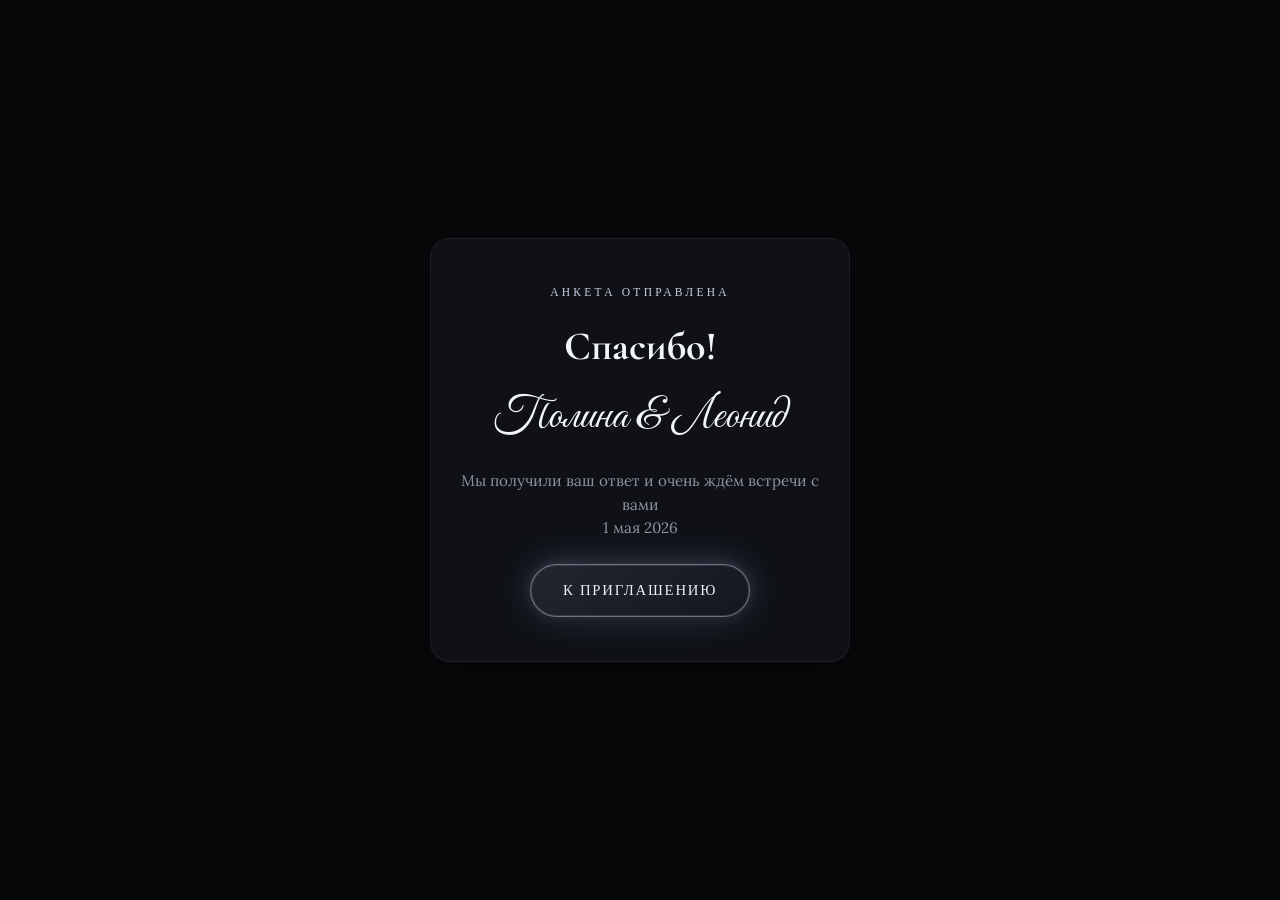
==== commit 18c895b3: "Холодное серебро: убраны бежевые тона, сброс кэша CSS Палитра с синеватым свечением, обновлены иконк" ====
--- a/thanks.html
+++ b/thanks.html
@@ -9,7 +9,7 @@
   <link rel="preconnect" href="https://fonts.googleapis.com">
   <link rel="preconnect" href="https://fonts.gstatic.com" crossorigin>
   <link href="https://fonts.googleapis.com/css2?family=Cormorant+Garamond:wght@500;600&family=Great+Vibes&family=Lora:wght@400;500&display=swap" rel="stylesheet">
-  <link rel="stylesheet" href="styles.css">
+  <link rel="stylesheet" href="styles.css?v=silver2">
 </head>
 <body class="thanks-page">
   <main class="thanks-card">
--- a/styles.css
+++ b/styles.css
@@ -1,13 +1,18 @@
 :root {
-  --bg: #080808;
-  --bg-elevated: rgba(22, 22, 22, 0.72);
-  --text: #f0ebe3;
-  --muted: #9a9488;
-  --accent: #d8d2c8;
-  --light: #f5f0e8;
-  --gold: #c9b896;
-  --gold-dim: rgba(201, 184, 150, 0.35);
-  --overlay: rgba(8, 8, 8, 0.52);
+  --bg: #07080a;
+  --bg-elevated: rgba(18, 20, 26, 0.82);
+  /* Холодная палитра — без бежевого/золота */
+  --text: #e4e9f2;
+  --muted: #8b93a3;
+  --accent: #b4bccf;
+  --light: #f2f5fa;
+  --silver: #c5cede;
+  --silver-mid: #9aa8be;
+  --silver-bright: #e8edf5;
+  --silver-dim: rgba(160, 175, 200, 0.45);
+  --silver-glow: rgba(140, 165, 210, 0.32);
+  --silver-glow-strong: rgba(170, 195, 235, 0.5);
+  --overlay: rgba(7, 8, 10, 0.55);
   --radius: 20px;
   --radius-pill: 999px;
 }
@@ -34,6 +39,26 @@
   height: 100vh;
 }
 
+body.cover-locked .main-content {
+  visibility: hidden;
+  pointer-events: none;
+  height: 0;
+  overflow: hidden;
+}
+
+body.is-open.cover-locked,
+body.is-open {
+  overflow: auto;
+  height: auto;
+}
+
+body.is-open .main-content {
+  visibility: visible;
+  pointer-events: auto;
+  height: auto;
+  overflow: visible;
+}
+
 /* ── Типографика ── */
 .section-eyebrow {
   font-family: 'Playfair Display', serif;
@@ -41,7 +66,8 @@
   font-weight: 500;
   letter-spacing: 0.28em;
   text-transform: uppercase;
-  color: var(--gold);
+  color: var(--silver);
+  text-shadow: 0 0 24px var(--silver-glow-strong);
   margin-bottom: 0.65rem;
 }
 
@@ -92,37 +118,54 @@
 }
 
 .btn-glow {
-  color: var(--light);
-  background: linear-gradient(145deg, rgba(255, 255, 255, 0.07), rgba(255, 255, 255, 0.02));
-  border-color: var(--gold-dim);
+  color: var(--silver-bright);
+  background: linear-gradient(
+    145deg,
+    rgba(180, 195, 220, 0.12) 0%,
+    rgba(120, 140, 170, 0.06) 100%
+  );
+  border-color: rgba(170, 185, 210, 0.55);
   box-shadow:
-    0 0 0 1px rgba(255, 255, 255, 0.06) inset,
+    0 0 0 1px rgba(200, 215, 240, 0.15) inset,
     0 4px 24px rgba(0, 0, 0, 0.45),
-    0 0 28px rgba(201, 184, 150, 0.14);
-  backdrop-filter: blur(10px);
+    0 0 36px var(--silver-glow),
+    0 0 12px rgba(180, 200, 230, 0.2);
+}
+
+@supports ((-webkit-backdrop-filter: blur(10px)) or (backdrop-filter: blur(10px))) {
+  .btn-glow,
+  .panel {
+    -webkit-backdrop-filter: blur(10px);
+    backdrop-filter: blur(10px);
+  }
 }
 
 .btn-glow:hover,
 .btn-glow:focus-visible {
   transform: translateY(-2px);
-  border-color: rgba(201, 184, 150, 0.55);
+  border-color: rgba(200, 215, 240, 0.85);
   color: #fff;
   box-shadow:
-    0 0 0 1px rgba(201, 184, 150, 0.25) inset,
+    0 0 0 1px rgba(220, 235, 255, 0.35) inset,
     0 8px 32px rgba(0, 0, 0, 0.5),
-    0 0 48px rgba(201, 184, 150, 0.28);
-  background: linear-gradient(145deg, rgba(201, 184, 150, 0.14), rgba(255, 255, 255, 0.04));
+    0 0 56px var(--silver-glow-strong),
+    0 0 20px rgba(160, 190, 240, 0.35);
+  background: linear-gradient(
+    145deg,
+    rgba(190, 205, 230, 0.22) 0%,
+    rgba(140, 160, 190, 0.1) 100%
+  );
 }
 
 .btn-soft {
-  color: var(--accent);
+  color: var(--silver);
   background: transparent;
-  border-color: rgba(216, 210, 200, 0.22);
+  border-color: rgba(150, 165, 190, 0.35);
 }
 
 .btn-soft:hover,
 .btn-soft:focus-visible {
-  border-color: var(--gold-dim);
+  border-color: var(--silver-dim);
   color: var(--light);
   background: rgba(255, 255, 255, 0.04);
 }
@@ -157,19 +200,22 @@
 .cover-overlay {
   position: absolute;
   inset: 0;
+  z-index: 1;
   background: linear-gradient(
     180deg,
     rgba(8, 8, 8, 0.35) 0%,
     var(--overlay) 55%,
     rgba(8, 8, 8, 0.75) 100%
   );
+  pointer-events: none;
 }
 
 .cover-content {
   position: relative;
-  z-index: 2;
+  z-index: 3;
   padding: 2rem 1.25rem;
   max-width: 92%;
+  pointer-events: auto;
 }
 
 .cover-eyebrow {
@@ -177,7 +223,8 @@
   font-size: 0.75rem;
   letter-spacing: 0.35em;
   text-transform: uppercase;
-  color: var(--gold);
+  color: var(--silver-bright);
+  text-shadow: 0 0 28px var(--silver-glow-strong);
   margin-bottom: 1rem;
 }
 
@@ -197,7 +244,10 @@
   color: var(--light);
   line-height: 1;
   margin-bottom: 2.5rem;
-  text-shadow: 0 8px 40px rgba(0, 0, 0, 0.5);
+  text-shadow:
+    0 0 40px rgba(160, 185, 230, 0.45),
+    0 0 80px rgba(120, 150, 200, 0.2),
+    0 8px 40px rgba(0, 0, 0, 0.5);
 }
 
 .open-btn {
@@ -215,10 +265,6 @@
 .main-content.visible {
   opacity: 1;
   transform: translateY(0);
-}
-
-.main-content[hidden] {
-  display: none;
 }
 
 .container {
@@ -246,7 +292,7 @@
   width: 48px;
   height: 1px;
   margin: 3.25rem auto 0;
-  background: linear-gradient(90deg, transparent, var(--gold-dim), transparent);
+  background: linear-gradient(90deg, transparent, var(--silver-dim), transparent);
 }
 
 .final::after {
@@ -260,7 +306,6 @@
   background: var(--bg-elevated);
   border: 1px solid rgba(255, 255, 255, 0.06);
   box-shadow: 0 16px 48px rgba(0, 0, 0, 0.35);
-  backdrop-filter: blur(12px);
 }
 
 .panel.compact {
@@ -274,10 +319,10 @@
   margin: 0 auto 2.5rem;
   border-radius: 50%;
   overflow: hidden;
-  border: 1px solid var(--gold-dim);
+  border: 1px solid rgba(170, 185, 210, 0.5);
   box-shadow:
-    0 0 0 4px rgba(8, 8, 8, 0.8),
-    0 0 40px rgba(201, 184, 150, 0.15);
+    0 0 0 4px rgba(8, 8, 10, 0.85),
+    0 0 48px var(--silver-glow-strong);
   opacity: 0;
   transform: scale(0.92);
   transition: all 1s ease;
@@ -336,8 +381,8 @@
 }
 
 .event-card:hover {
-  border-color: var(--gold-dim);
-  box-shadow: 0 0 24px rgba(201, 184, 150, 0.08);
+  border-color: var(--silver-dim);
+  box-shadow: 0 0 28px var(--silver-glow);
 }
 
 .event-icon-wrap {
@@ -349,8 +394,8 @@
   justify-content: center;
   border-radius: 50%;
   background: rgba(255, 255, 255, 0.04);
-  border: 1px solid rgba(201, 184, 150, 0.2);
-  box-shadow: 0 0 20px rgba(201, 184, 150, 0.08);
+  border: 1px solid rgba(160, 180, 210, 0.4);
+  box-shadow: 0 0 28px var(--silver-glow);
 }
 
 .event-icon {
@@ -370,7 +415,8 @@
   font-size: 0.78rem;
   letter-spacing: 0.2em;
   text-transform: uppercase;
-  color: var(--gold);
+  color: var(--silver-bright);
+  text-shadow: 0 0 16px var(--silver-glow);
 }
 
 .event-name {
@@ -469,7 +515,8 @@
   padding: 0.85rem 0.5rem;
   border-radius: 12px;
   background: rgba(255, 255, 255, 0.03);
-  border: 1px solid rgba(255, 255, 255, 0.06);
+  border: 1px solid rgba(220, 225, 235, 0.12);
+  box-shadow: 0 0 20px rgba(220, 225, 235, 0.06);
 }
 
 .time-block span:first-child {
@@ -519,7 +566,7 @@
   letter-spacing: 0;
   font-family: 'Lora', serif;
   font-size: 0.85rem;
-  color: #6e6a62;
+  color: #6e7585;
 }
 
 .form-honeypot {
@@ -545,8 +592,8 @@
 .form-group input:focus,
 .form-group textarea:focus {
   outline: none;
-  border-color: var(--gold-dim);
-  box-shadow: 0 0 0 3px rgba(201, 184, 150, 0.12);
+  border-color: var(--silver-dim);
+  box-shadow: 0 0 0 3px rgba(220, 225, 235, 0.18);
 }
 
 .form-group textarea {
@@ -584,13 +631,13 @@
 
 .radio-pill input:checked + span {
   color: var(--light);
-  border-color: var(--gold-dim);
-  background: rgba(201, 184, 150, 0.12);
-  box-shadow: 0 0 20px rgba(201, 184, 150, 0.15);
+  border-color: var(--silver-dim);
+  background: rgba(220, 225, 235, 0.14);
+  box-shadow: 0 0 24px var(--silver-glow);
 }
 
 .radio-pill:hover span {
-  border-color: rgba(201, 184, 150, 0.3);
+  border-color: rgba(220, 225, 235, 0.35);
 }
 
 .submit-btn {
@@ -641,7 +688,7 @@
   font-size: 0.72rem;
   letter-spacing: 0.28em;
   text-transform: uppercase;
-  color: var(--gold);
+  color: var(--silver);
   margin-bottom: 0.75rem;
 }
 
